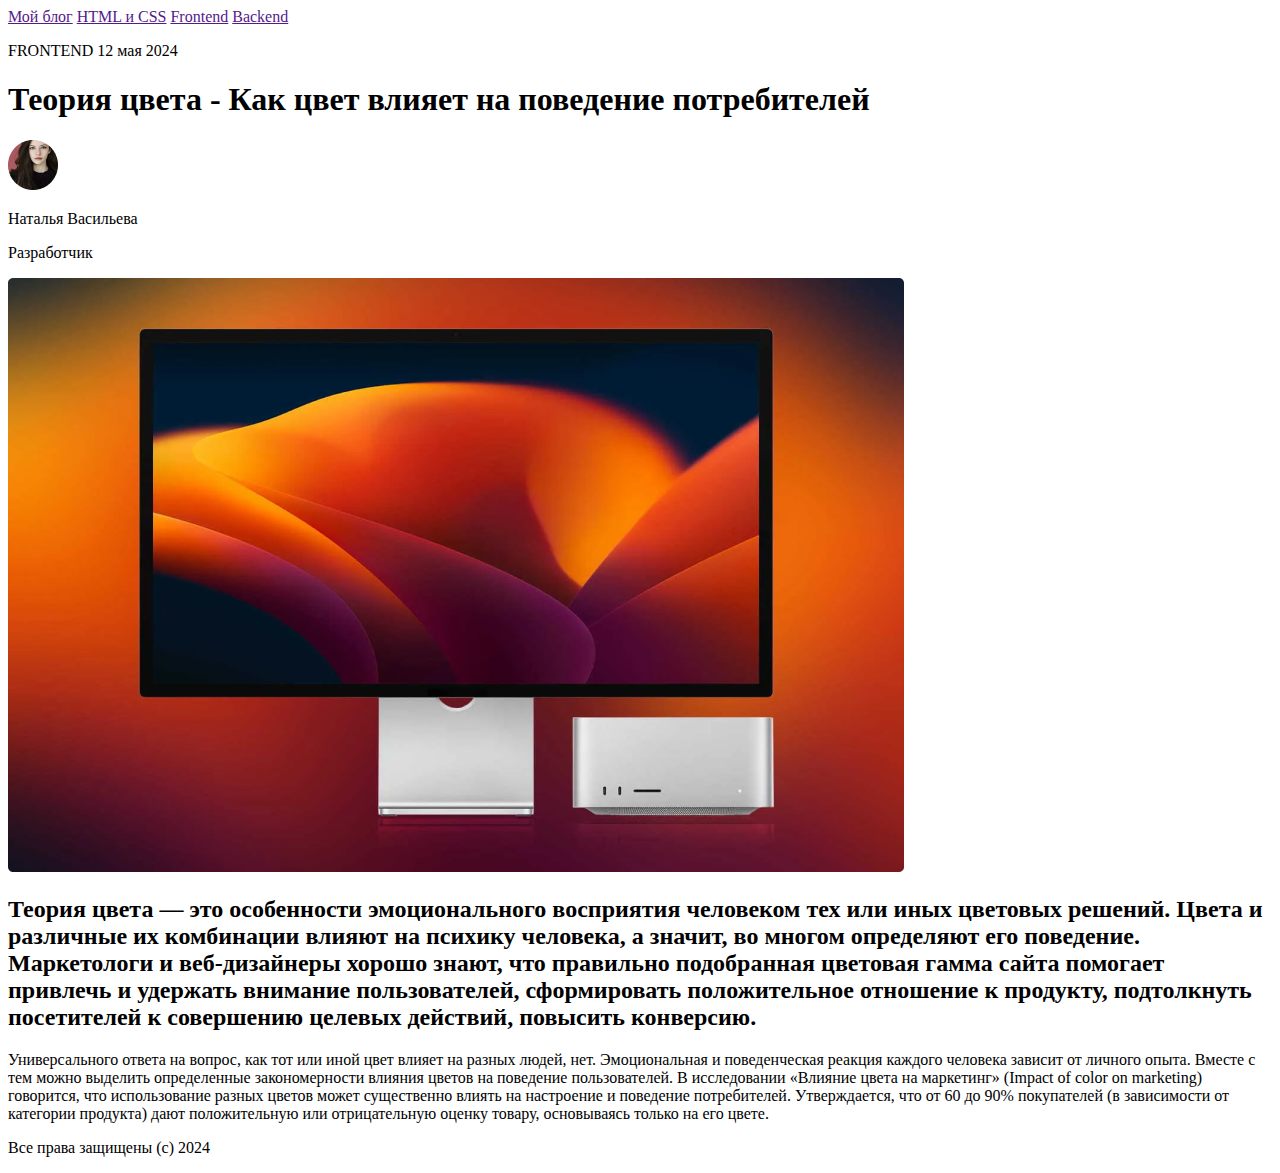
==== 1-blog/index.html @ 68f16e59 "1" ====
<!DOCTYPE html>
<html lang="en">
	<head>
		<meta charset="UTF-8" />
		<meta name="viewport" content="width=device-width, initial-scale=1.0" />
		<title>Blog</title>
	</head>
	<body>
		<header>
			<a href="">Мой блог</a>
			<a href="">HTML и CSS</a>
			<a href="">Frontend</a>
			<a href="">Backend</a>
		</header>
		<p>FRONTEND 12 мая 2024</p>
		<h1>Теория цвета - Как цвет влияет на поведение потребителей</h1>
		<img src="img/developer.png" alt="Разработчик" />
		<p>Наталья Васильева</p>
		<p>Разработчик</p>
		<img src="img/imac.png" alt="цвета" />
		<h2>
			Теория цвета — это особенности эмоционального восприятия человеком тех или
			иных цветовых решений. Цвета и различные их комбинации влияют на психику
			человека, а значит, во многом определяют его поведение. Маркетологи и
			веб-дизайнеры хорошо знают, что правильно подобранная цветовая гамма сайта
			помогает привлечь и удержать внимание пользователей, сформировать
			положительное отношение к продукту, подтолкнуть посетителей к совершению
			целевых действий, повысить конверсию.
		</h2>
		<p>
			Универсального ответа на вопрос, как тот или иной цвет влияет на разных
			людей, нет. Эмоциональная и поведенческая реакция каждого человека зависит
			от личного опыта. Вместе с тем можно выделить определенные закономерности
			влияния цветов на поведение пользователей. В исследовании «Влияние цвета
			на маркетинг» (Impact of color on marketing) говорится, что использование
			разных цветов может существенно влиять на настроение и поведение
			потребителей. Утверждается, что от 60 до 90% покупателей (в зависимости от
			категории продукта) дают положительную или отрицательную оценку товару,
			основываясь только на его цвете.
		</p>
	</body>
	<footer>
		<div>
			<p>Все права защищены (c) 2024</p>
		</div>
	</footer>
</html>
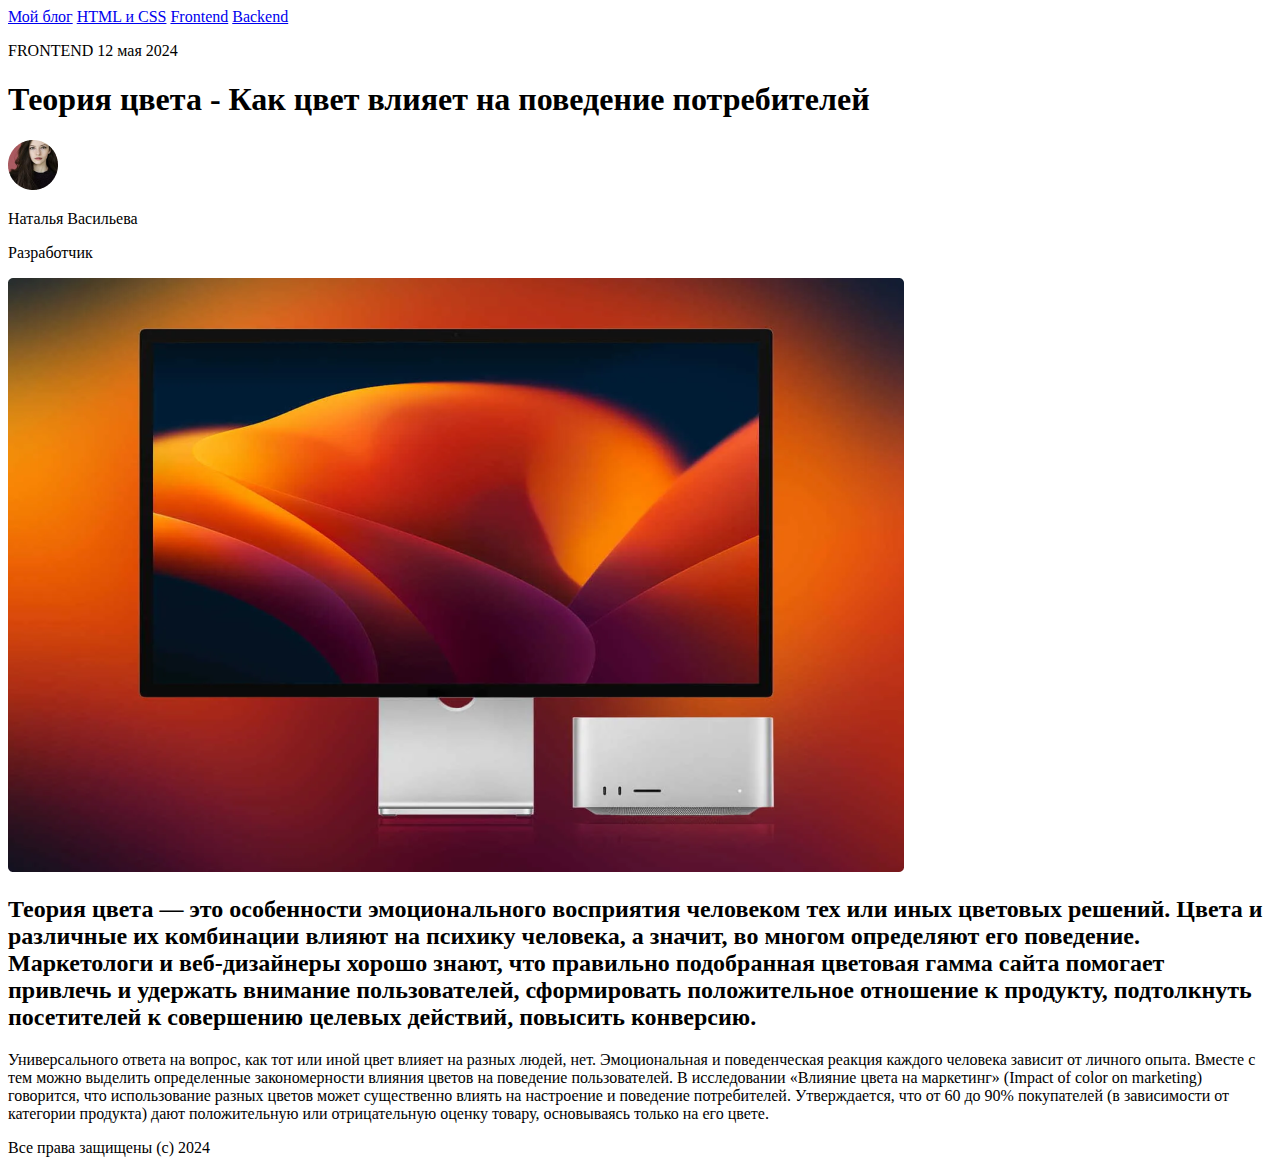
==== commit c88e5428: "2" ====
--- a/1-blog/index.html
+++ b/1-blog/index.html
@@ -7,37 +7,48 @@
 	</head>
 	<body>
 		<header>
-			<a href="">Мой блог</a>
-			<a href="">HTML и CSS</a>
-			<a href="">Frontend</a>
-			<a href="">Backend</a>
+			<!--<img src="img/Rectangle.png" alt="Лого"> Лого с ссылкой на домашнюю или без ссылки?-->
+			<nav>
+				<a href="#">Мой блог</a>
+				<a href="#">HTML и CSS</a>
+				<a href="#">Frontend</a>
+				<a href="#">Backend</a>
+			</nav>
 		</header>
-		<p>FRONTEND 12 мая 2024</p>
-		<h1>Теория цвета - Как цвет влияет на поведение потребителей</h1>
-		<img src="img/developer.png" alt="Разработчик" />
-		<p>Наталья Васильева</p>
-		<p>Разработчик</p>
-		<img src="img/imac.png" alt="цвета" />
-		<h2>
-			Теория цвета — это особенности эмоционального восприятия человеком тех или
-			иных цветовых решений. Цвета и различные их комбинации влияют на психику
-			человека, а значит, во многом определяют его поведение. Маркетологи и
-			веб-дизайнеры хорошо знают, что правильно подобранная цветовая гамма сайта
-			помогает привлечь и удержать внимание пользователей, сформировать
-			положительное отношение к продукту, подтолкнуть посетителей к совершению
-			целевых действий, повысить конверсию.
-		</h2>
-		<p>
-			Универсального ответа на вопрос, как тот или иной цвет влияет на разных
-			людей, нет. Эмоциональная и поведенческая реакция каждого человека зависит
-			от личного опыта. Вместе с тем можно выделить определенные закономерности
-			влияния цветов на поведение пользователей. В исследовании «Влияние цвета
-			на маркетинг» (Impact of color on marketing) говорится, что использование
-			разных цветов может существенно влиять на настроение и поведение
-			потребителей. Утверждается, что от 60 до 90% покупателей (в зависимости от
-			категории продукта) дают положительную или отрицательную оценку товару,
-			основываясь только на его цвете.
-		</p>
+		<main>
+			<p>FRONTEND 12 мая 2024</p>
+			<h1>Теория цвета - Как цвет влияет на поведение потребителей</h1>
+			<div>
+				<img src="img/developer.png" alt="Разработчик" />
+				<p>Наталья Васильева</p>
+				<p>Разработчик</p>
+			</div>
+			<div>
+				<img src="img/imac.png" alt="цвета" />
+				<h2>
+					Теория цвета — это особенности эмоционального восприятия человеком тех
+					или иных цветовых решений. Цвета и различные их комбинации влияют на
+					психику человека, а значит, во многом определяют его поведение.
+					Маркетологи и веб-дизайнеры хорошо знают, что правильно подобранная
+					цветовая гамма сайта помогает привлечь и удержать внимание
+					пользователей, сформировать положительное отношение к продукту,
+					подтолкнуть посетителей к совершению целевых действий, повысить
+					конверсию.
+				</h2>
+				<p>
+					Универсального ответа на вопрос, как тот или иной цвет влияет на
+					разных людей, нет. Эмоциональная и поведенческая реакция каждого
+					человека зависит от личного опыта. Вместе с тем можно выделить
+					определенные закономерности влияния цветов на поведение пользователей.
+					В исследовании «Влияние цвета на маркетинг» (Impact of color on
+					marketing) говорится, что использование разных цветов может
+					существенно влиять на настроение и поведение потребителей.
+					Утверждается, что от 60 до 90% покупателей (в зависимости от категории
+					продукта) дают положительную или отрицательную оценку товару,
+					основываясь только на его цвете.
+				</p>
+			</div>
+		</main>
 	</body>
 	<footer>
 		<div>
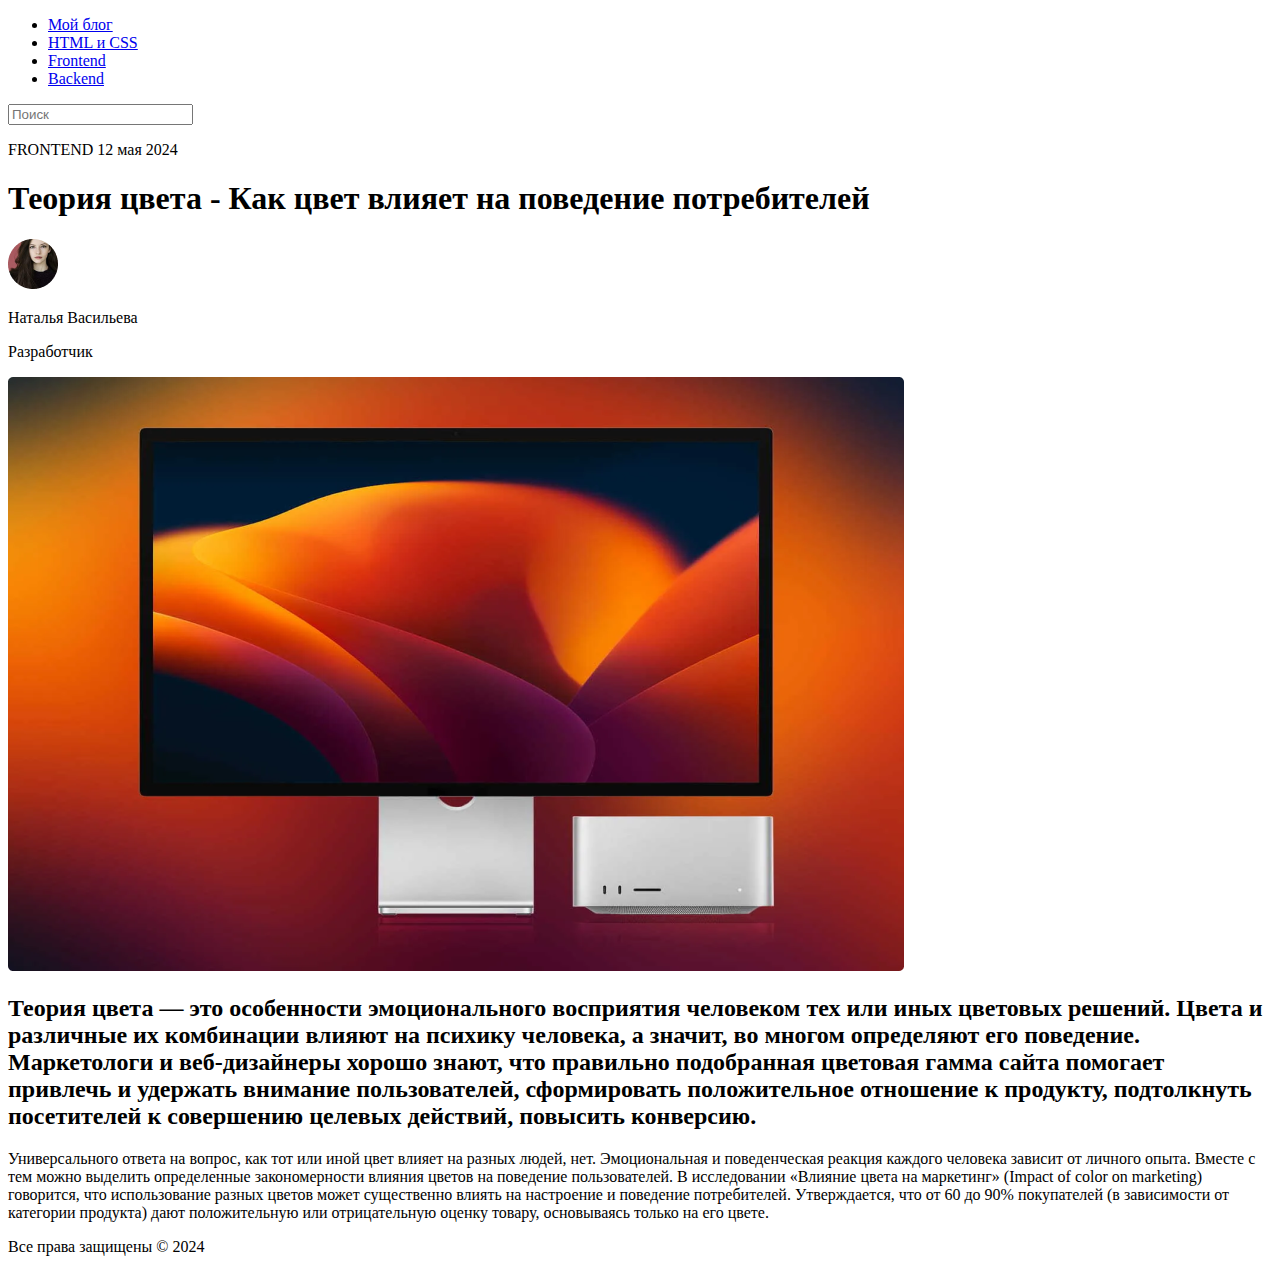
==== commit 8b0bcc93: "1-fix" ====
--- a/1-blog/index.html
+++ b/1-blog/index.html
@@ -3,28 +3,32 @@
 	<head>
 		<meta charset="UTF-8" />
 		<meta name="viewport" content="width=device-width, initial-scale=1.0" />
+		<link rel="stylesheet" href="styles/style.css">
 		<title>Blog</title>
 	</head>
 	<body>
 		<header>
 			<!--<img src="img/Rectangle.png" alt="Лого"> Лого с ссылкой на домашнюю или без ссылки?-->
 			<nav>
-				<a href="#">Мой блог</a>
-				<a href="#">HTML и CSS</a>
-				<a href="#">Frontend</a>
-				<a href="#">Backend</a>
+				<ul>
+					<li><a href="#">Мой блог</a></li>
+					<li><a href="#">HTML и CSS</a></li>
+					<li><a href="#">Frontend</a></li>
+					<li><a href="#">Backend</a></li>
+				</ul>
+				<input type="text" placeholder="Поиск">
 			</nav>
 		</header>
 		<main>
-			<p>FRONTEND 12 мая 2024</p>
+			<p class="date">FRONTEND 12 мая 2024</p>
 			<h1>Теория цвета - Как цвет влияет на поведение потребителей</h1>
-			<div>
-				<img src="img/developer.png" alt="Разработчик" />
+			<div class="author">
+				<img src="img/developer.png" alt="Разработчик написавший статью" />
 				<p>Наталья Васильева</p>
 				<p>Разработчик</p>
 			</div>
 			<div>
-				<img src="img/imac.png" alt="цвета" />
+				<img src="img/imac.png" alt="разнообразие цвета" />
 				<h2>
 					Теория цвета — это особенности эмоционального восприятия человеком тех
 					или иных цветовых решений. Цвета и различные их комбинации влияют на
@@ -51,8 +55,6 @@
 		</main>
 	</body>
 	<footer>
-		<div>
-			<p>Все права защищены (c) 2024</p>
-		</div>
+			<p>Все права защищены &#169; 2024</p>
 	</footer>
 </html>
